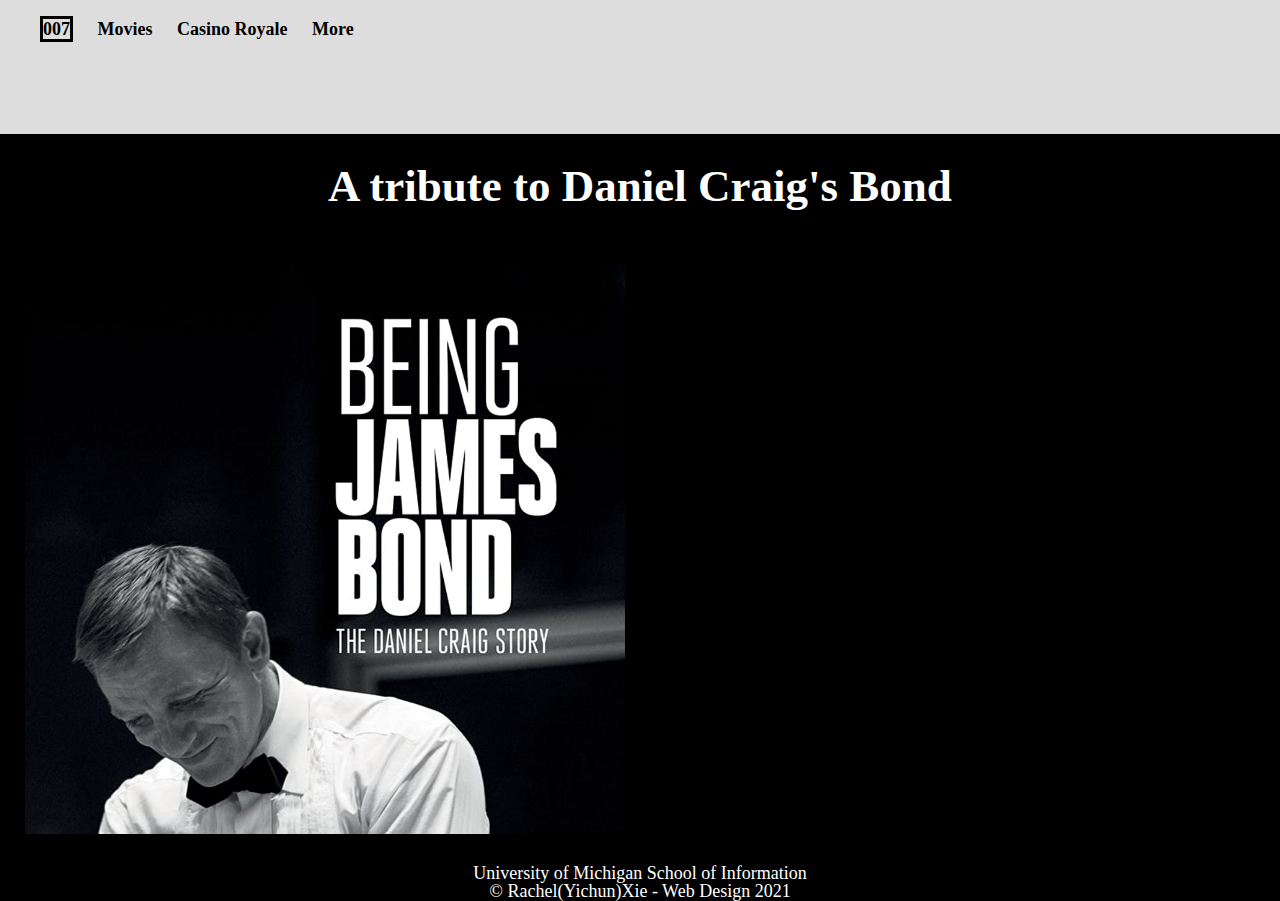
==== index.html @ 3d625bf9 "Add files via upload" ====
<!DOCTYPE html>
<html lang="en">
  <head>
    <meta charset="utf-8">
    <meta name="viewport" content="width=device-width, initial-scale=1.0">

    <link rel="stylesheet" type="text/css" href="css/html5reset.css">
    <link rel="stylesheet" type="text/css" href="css/style.css">
   

    <title>007</title>
  </head>
 
  
  <body>
    <div class="skip"><a href="#skip">Skip to Main Content</a></div>
    <nav>
        <ul>
            <li><a class="current" href="index.html">007</a></li>
            <li><a href="movies.html">Movies</a></li>
            <li><a href="casinoroyal.html">Casino Royale</a></li>
            <li><a href="more.html">More</a></li>
        </ul>
      </nav>
  <main class="container">
    <header id="main3" >
    <h1 id="skip">A tribute to Daniel Craig's Bond</h1>
    <div class="scene"> 
      <img  src="images/beingjb.png" alt="" />
    
    </header>
     

  </main>
  <footer>
      <p>University of Michigan School of Information <br/>
        &copy; Rachel(Yichun)Xie - Web Design 2021</p>
  </footer>
  </body>
</html>
---- css/style.css ----
html{
    scroll-behavior: smooth;
}

body{
  background-color: black;
  font-size: 18px;
  margin: 0;
  padding: 0;
  color: white;
  min-height: 100vh;
  display: grid;
  grid-template-rows: auto 1fr auto;
  
}



h1{
  font-size: 45px;
  line-height: 1;
  padding: 30px 0;
  text-align: center;
  color: white;
}

h2{
  font-size: 22px;
  line-height: 1.5;
  color: white;
  

}

nav ul{
  list-style-type: none;
}

nav li{
  display: inline;
  padding-right: 20px;
}

nav{
  background-color: #ddd;
  padding: 20px 40px;    
  text-align: left;   
}

header p{
  color: white;
  font-size: 20px;
  padding: 0 30px 20px 50px;
  text-align: left;
}

footer{
    
  background-color: black;
  color: white;
  padding-top: 30px;
  text-align: center;
}



nav a{
  color: black;
  font-weight: bold;
  
  text-decoration: none;
}
 
/* Requirement 2 code here*/
nav a:hover {
  text-decoration: underline;
  text-decoration-color: gold;
  
}
  


.current{
  border-color: black;
  border-style: solid;

}




.container{
  
  display:grid;
  grid-template-columns: 1fr 5fr 1fr;
  grid-template-rows: auto;
  grid-row-gap: 15px;
}


header{
  background-position: center; /* Parallax effect */
  color: white;
  height: 750px; /* Parallax effect */
  
  display: grid;
  
  grid-column: 1/ -1; 
  grid-row: 1/ span 1;
  
}



#main{
    position:static;
    color: white;
    height: 700px;
}

#main2{
    height: 100px;
}


#main3{
    height: 700px;
    
}

#bodytext{
  display: block;
    color: gray;
    text-align: center;
    
}

#bodytext2{
  display: block;
    color: gray;
    text-align: center;
    text-decoration: underline;


}


.scene{
    display: flex;
    flex-wrap: wrap;
    justify-content: center;
    align-items: center;
    flex-flow: column;
    flex-direction: column;
    margin: auto;

  }
 
    

.scene > img{
    display: block;
    border: none;
    margin: 10px;
    width:400px;
   
    
  }

.scene > p{

  font-family: sans-serif;
  padding-left: 50px;
  padding-right: 50px;


}
  
.scene > h2{

  padding-left: 25px;
  padding-right: 25px;

}

#para{
  padding-bottom: 50px;

  

}

.container > h2{

  display: grid;
  justify-content: center;

}

.skip a{
  background: white;
  left: 0;
  padding: 6px;
  -webkit-transition: top 1s ease-out;
  transition: top 1s ease-out;
  z-index: 1;

  
  position: absolute;
  top: -40px;

}


@media screen and (min-width: 900px){
  header{
    display: flex;
    flex-direction: column;
    justify-content: space-around;

  }
  .nav{
    display: flex;
    flex-direction: row;
    padding: 15px;

  }
  
  .scene{
    display: grid;
    grid-column-start: 1/ -1;
    grid-column-gap: 15px;
    grid-template-columns: 3fr 5fr;
    margin: auto;
    padding: 15px;
    overflow: scroll;
   
  
  }

  
.scene > p{
  font-size: 20px;
  width: 300px;



}
  .scene > img{

    display: inline-block;
    border: none;
    margin: 10px;
    width:600px;

  }

  .scene > iframe{
    width: 600px;
    height: 400px;




  }


}
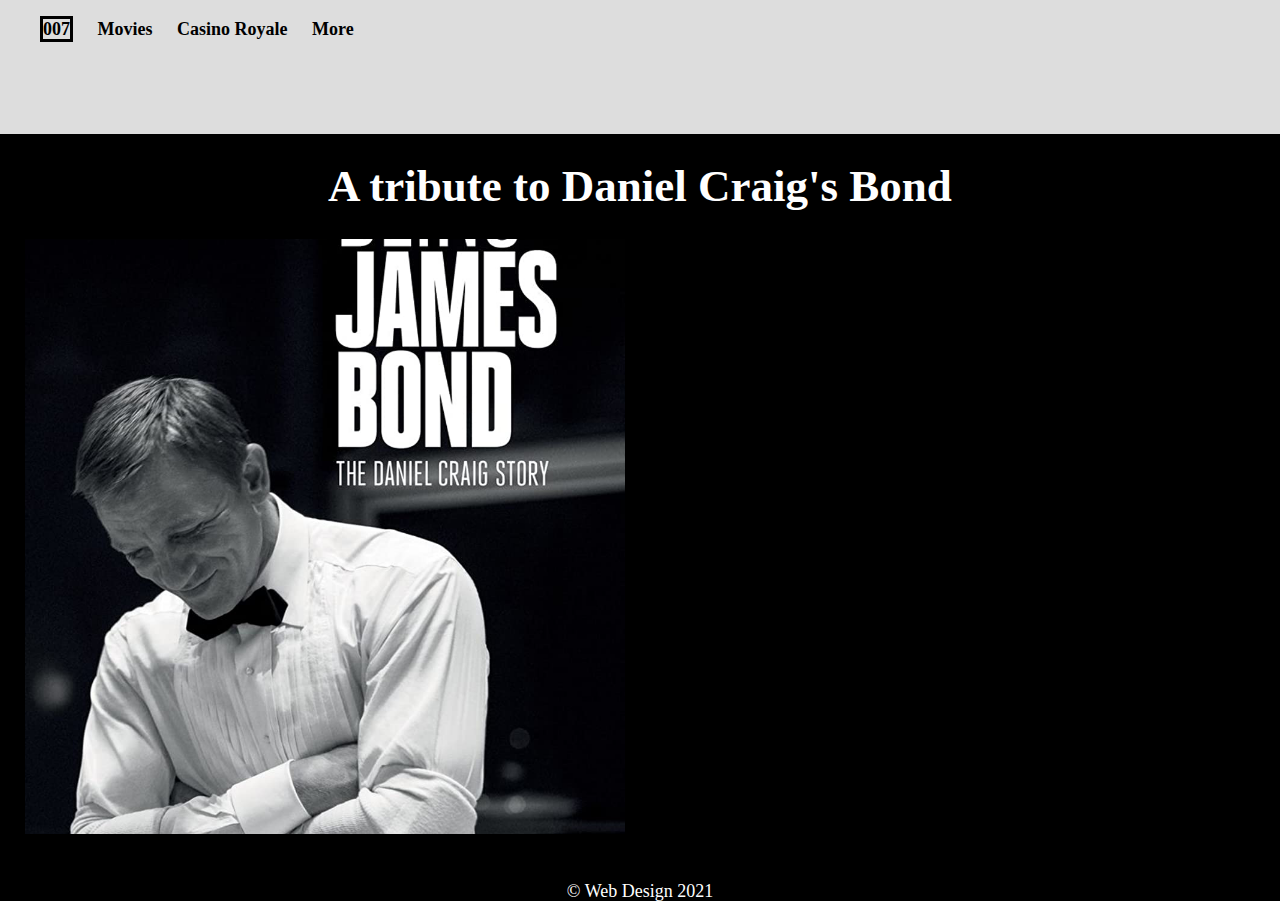
==== commit ad8c5566: "c" ====
--- a/index.html
+++ b/index.html
@@ -33,8 +33,8 @@
 
   </main>
   <footer>
-      <p>University of Michigan School of Information <br/>
-        &copy; Rachel(Yichun)Xie - Web Design 2021</p>
+      <p> <br/>
+        &copy; Web Design 2021</p>
   </footer>
   </body>
 </html>
--- a/css/style.css
+++ b/css/style.css
@@ -92,7 +92,7 @@
 .container{
   
   display:grid;
-  grid-template-columns: 1fr 5fr 1fr;
+  grid-template-columns: 100%;
   grid-template-rows: auto;
   grid-row-gap: 15px;
 }
@@ -141,9 +141,13 @@
     text-align: center;
     text-decoration: underline;
 
-
-}
-
+}
+
+#bodytext3{
+  display: block;
+    text-align: center;
+    
+}
 
 .scene{
     display: flex;
@@ -185,9 +189,6 @@
 
 #para{
   padding-bottom: 50px;
-
-  
-
 }
 
 .container > h2{
@@ -212,7 +213,7 @@
 }
 
 
-@media screen and (min-width: 900px){
+@media screen and (min-width: 800px){
   header{
     display: flex;
     flex-direction: column;
@@ -230,15 +231,26 @@
     display: grid;
     grid-column-start: 1/ -1;
     grid-column-gap: 15px;
-    grid-template-columns: 3fr 5fr;
+    grid-template-columns: 1fr 1fr;
+    align-content: center;
     margin: auto;
     padding: 15px;
     overflow: scroll;
    
-  
-  }
-
-  
+  }
+
+  .container{
+  
+    display:grid;
+    grid-template-columns: 100%;
+    grid-template-rows: auto;
+    grid-row-gap: 15px;
+  }
+
+
+
+
+
 .scene > p{
   font-size: 20px;
   width: 300px;
@@ -259,9 +271,6 @@
     width: 600px;
     height: 400px;
 
-
-
-
   }
 
 
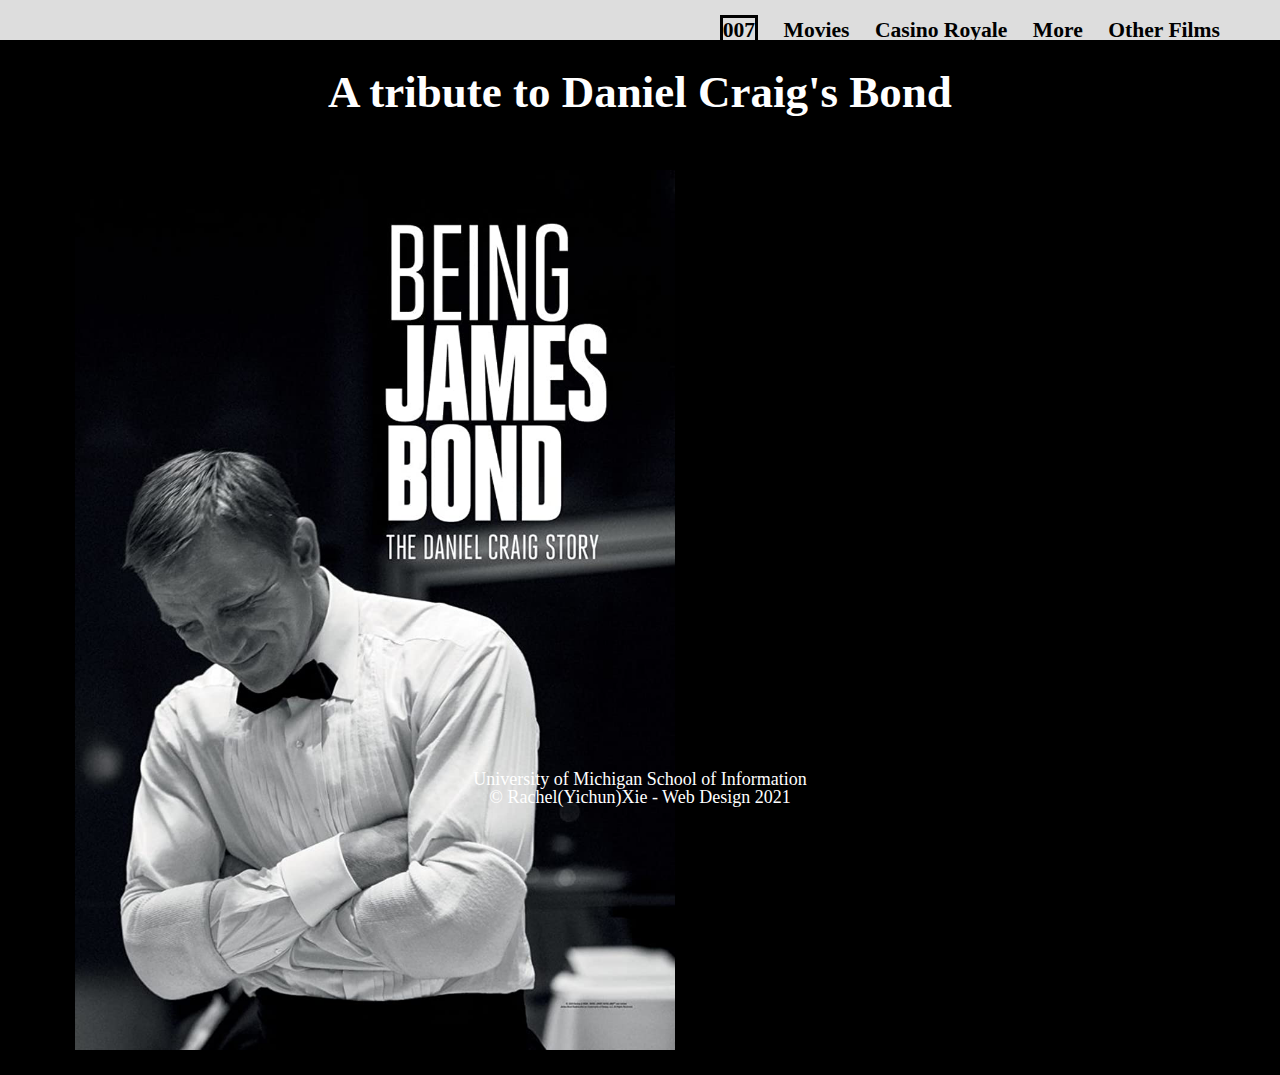
==== commit cc295aaf: "c" ====
--- a/index.html
+++ b/index.html
@@ -20,21 +20,25 @@
             <li><a href="movies.html">Movies</a></li>
             <li><a href="casinoroyal.html">Casino Royale</a></li>
             <li><a href="more.html">More</a></li>
+            <li><a href="Other.html">Other Films</a></li>
         </ul>
       </nav>
-  <main class="container">
+  <main>
     <header id="main3" >
     <h1 id="skip">A tribute to Daniel Craig's Bond</h1>
-    <div class="scene"> 
-      <img  src="images/beingjb.png" alt="" />
+    <div class="scene" > 
+      <img src="images/beingjb.png" alt="" />
+      
+
+    </div>
     
     </header>
      
 
   </main>
   <footer>
-      <p> <br/>
-        &copy; Web Design 2021</p>
+      <p>University of Michigan School of Information <br/>
+        &copy; Rachel(Yichun)Xie - Web Design 2021</p>
   </footer>
   </body>
 </html>
--- a/css/style.css
+++ b/css/style.css
@@ -9,9 +9,9 @@
   padding: 0;
   color: white;
   min-height: 100vh;
-  display: grid;
+  /* display: grid;
   grid-template-rows: auto 1fr auto;
-  
+   */
 }
 
 
@@ -34,6 +34,7 @@
 
 nav ul{
   list-style-type: none;
+
 }
 
 nav li{
@@ -89,24 +90,11 @@
 
 
 
-.container{
-  
-  display:grid;
-  grid-template-columns: 100%;
-  grid-template-rows: auto;
-  grid-row-gap: 15px;
-}
-
-
 header{
   background-position: center; /* Parallax effect */
   color: white;
   height: 750px; /* Parallax effect */
   
-  display: grid;
-  
-  grid-column: 1/ -1; 
-  grid-row: 1/ span 1;
   
 }
 
@@ -140,7 +128,9 @@
     color: gray;
     text-align: center;
     text-decoration: underline;
-
+    font-family: Verdana, Geneva, Tahoma, sans-serif;
+    text-decoration-style: double;
+   
 }
 
 #bodytext3{
@@ -150,23 +140,69 @@
 }
 
 .scene{
-    display: flex;
+
+  display: flex;
+  flex-wrap: wrap;
+  justify-content: center;
+  align-items: center;
+  flex-flow: column;
+  flex-direction: column;
+  margin: auto;
+  padding-right: 30px;
+  padding-left: 30px;
+  
+  padding-top: 20px;
+  padding-bottom: 20px;
+  padding-left: 20px;
+  padding-right: 20px;
+
+
+  
+
+
+    /* display: grid;
     flex-wrap: wrap;
     justify-content: center;
     align-items: center;
+    margin-bottom: 70px;
     flex-flow: column;
     flex-direction: column;
+    margin: auto; */
+
+    /* display: grid;
+    grid-template-columns: 1.5fr 1fr;
+    grid-column: 1/4;
+    grid-row: auto;
+    grid-column-gap: 20px;
     margin: auto;
-
-  }
- 
-    
+    padding: 15px;
+    overflow: scroll; */
+
+
+
+
+}
+
+   
+    
+
+/* #cover{
+
+  display: flex;
+  justify-content: space-around;
+
+} */
 
 .scene > img{
-    display: block;
+    display: grid;
     border: none;
     margin: 10px;
-    width:400px;
+    border: lightslategrey;
+
+    max-width: 500px;
+    padding-left: 50px;
+    padding-right: 50px;
+
    
     
   }
@@ -176,6 +212,8 @@
   font-family: sans-serif;
   padding-left: 50px;
   padding-right: 50px;
+  border-style: dashed;
+  
 
 
 }
@@ -187,15 +225,12 @@
 
 }
 
-#para{
-  padding-bottom: 50px;
-}
-
-.container > h2{
-
-  display: grid;
-  justify-content: center;
-
+
+
+
+.moreflex > iframe{
+  width:480px;
+  height:300px;
 }
 
 .skip a{
@@ -212,66 +247,124 @@
 
 }
 
-
-@media screen and (min-width: 800px){
-  header{
+.moreflex{
+
     display: flex;
     flex-direction: column;
-    justify-content: space-around;
-
-  }
-  .nav{
-    display: flex;
-    flex-direction: row;
-    padding: 15px;
-
-  }
+    align-content: center;
+    justify-content: center;
+    align-items: center;
+    padding-top: 20px;
+    padding-bottom: 20px;
+    padding-left: 20px;
+    padding-right: 20px;
+    flex-flow: column;
+}
+
+#para{
+
+  color:  cornsilk;
+  font-family: sans-serif;
+  text-align: center;
+  padding-bottom: 50px;
+  border-style: dashed;
+
+
+
+}
+
+
+/* .flip-card {
+  background-color: transparent;
+  width: 300px;
+  height: 200px;
+  border: 1px solid #f1f1f1;
+  perspective: 1000px;
+  min-width: 500px;
+  padding-left: 50px;
+  padding-right: 50px; */
+
+
+
+@media screen and (min-width: 800px){
   
   .scene{
+
     display: grid;
-    grid-column-start: 1/ -1;
-    grid-column-gap: 15px;
-    grid-template-columns: 1fr 1fr;
+    grid-template-columns: 1.5fr 1fr;
+    grid-template-rows: auto;
+    grid-column-gap: 20px;
+    justify-content: center;
     align-content: center;
+    align-items: center;
+    grid-template-columns: repeat(auto-fill);
+    grid-gap: 10px;
     margin: auto;
     padding: 15px;
-    overflow: scroll;
+    overflow: hidden;
    
   }
 
-  .container{
-  
-    display:grid;
-    grid-template-columns: 100%;
-    grid-template-rows: auto;
-    grid-row-gap: 15px;
-  }
-
-
-
+
+
+.scene > img{
+
+  margin:10px;
+  min-width: 600px;
+  
+}
 
 
 .scene > p{
   font-size: 20px;
-  width: 300px;
-
-
-
-}
-  .scene > img{
-
-    display: inline-block;
-    border: none;
-    margin: 10px;
-    width:600px;
-
-  }
-
-  .scene > iframe{
-    width: 600px;
-    height: 400px;
-
-  }
-
-
-}+
+}
+  
+  .moreflex > iframe{
+    width: 650px;
+    height: 450px;
+
+  }
+
+  nav ul{
+    
+    float: right;
+    font-size: larger;
+    
+  }
+
+}
+
+
+@media screen and (min-width: 1200px){
+  .moreflex {
+
+  /* display: flex;
+  flex-flow: row;
+  flex-wrap: wrap;
+  justify-content: center;
+  align-items: center;
+  flex-flow: column;
+  flex-direction: column;
+  margin: auto; 
+  } */
+
+
+
+
+  .moreflex > iframe{
+    width: 730px;
+    height: 520px;
+  }
+
+
+  nav ul{
+    
+    float: right;
+    font-size: larger;
+    
+  }
+
+
+
+  }}}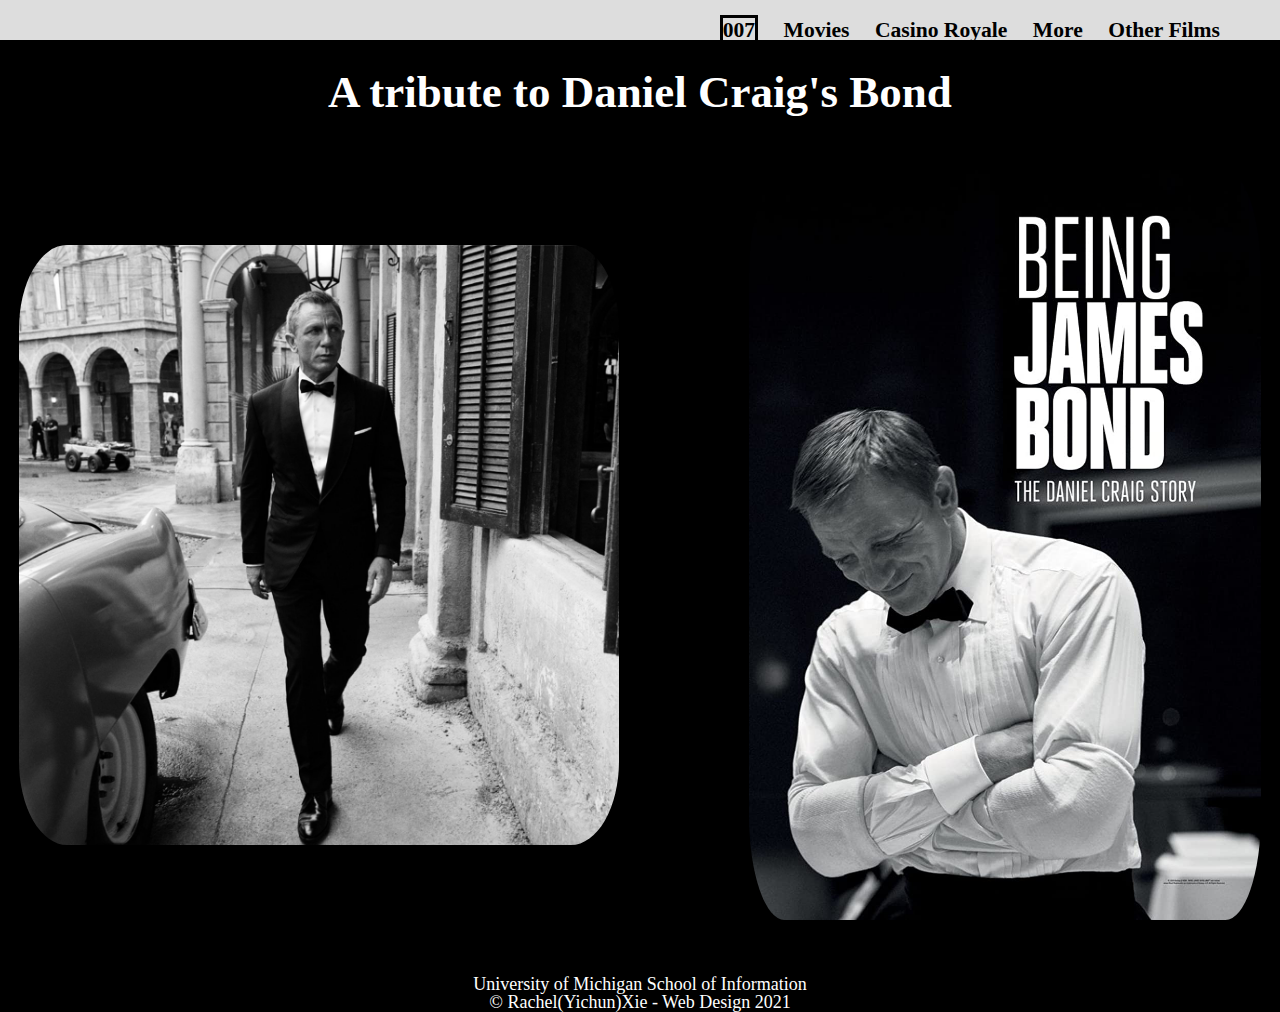
==== commit 1b2edbf9: "fix" ====
--- a/index.html
+++ b/index.html
@@ -24,15 +24,18 @@
         </ul>
       </nav>
   <main>
-    <header id="main3" >
-    <h1 id="skip">A tribute to Daniel Craig's Bond</h1>
-    <div class="scene" > 
-      <img src="images/beingjb.png" alt="" />
+    <header  >
+    <h1 id="skip">A tribute to Daniel Craig's Bond</h1>  </header>
+    <div class="scene"> 
+      <img src="images/dark.png" alt="" /><img src="images/beingjb.png" alt="" />
       
-
+      
+      
+      
+ 
     </div>
-    
-    </header>
+   
+  
      
 
   </main>
--- a/css/style.css
+++ b/css/style.css
@@ -93,7 +93,7 @@
 header{
   background-position: center; /* Parallax effect */
   color: white;
-  height: 750px; /* Parallax effect */
+  height: auto; 
   
   
 }
@@ -184,6 +184,7 @@
 }
 
    
+
     
 
 /* #cover{
@@ -202,6 +203,7 @@
     max-width: 500px;
     padding-left: 50px;
     padding-right: 50px;
+    border-radius: 14%;
 
    
     
@@ -259,15 +261,17 @@
     padding-left: 20px;
     padding-right: 20px;
     flex-flow: column;
+    
 }
 
 #para{
 
-  color:  cornsilk;
+  color:cornsilk;
   font-family: sans-serif;
   text-align: center;
   padding-bottom: 50px;
   border-style: dashed;
+  
 
 
 
@@ -286,14 +290,14 @@
 
 
 
-@media screen and (min-width: 800px){
+@media screen and (min-width: 700px){
   
   .scene{
 
     display: grid;
     grid-template-columns: 1.5fr 1fr;
     grid-template-rows: auto;
-    grid-column-gap: 20px;
+    grid-column-gap: 3px;
     justify-content: center;
     align-content: center;
     align-items: center;
@@ -310,7 +314,8 @@
 .scene > img{
 
   margin:10px;
-  min-width: 600px;
+  max-width: 450px;
+  
   
 }
 
@@ -329,14 +334,14 @@
   nav ul{
     
     float: right;
-    font-size: larger;
-    
-  }
-
-}
-
-
-@media screen and (min-width: 1200px){
+    font-size:large;
+    
+  }
+
+}
+
+
+@media screen and (min-width: 1000px){
   .moreflex {
 
   /* display: flex;
@@ -350,7 +355,7 @@
   } */
 
 
-
+  }
 
   .moreflex > iframe{
     width: 730px;
@@ -365,6 +370,18 @@
     
   }
 
-
-
-  }}}+  .scene > img{
+
+    
+    max-width: 600px;
+    max-height: 750px;
+    
+    
+  }
+  nav ul{
+    
+    font-size:larger;
+    
+  }
+
+}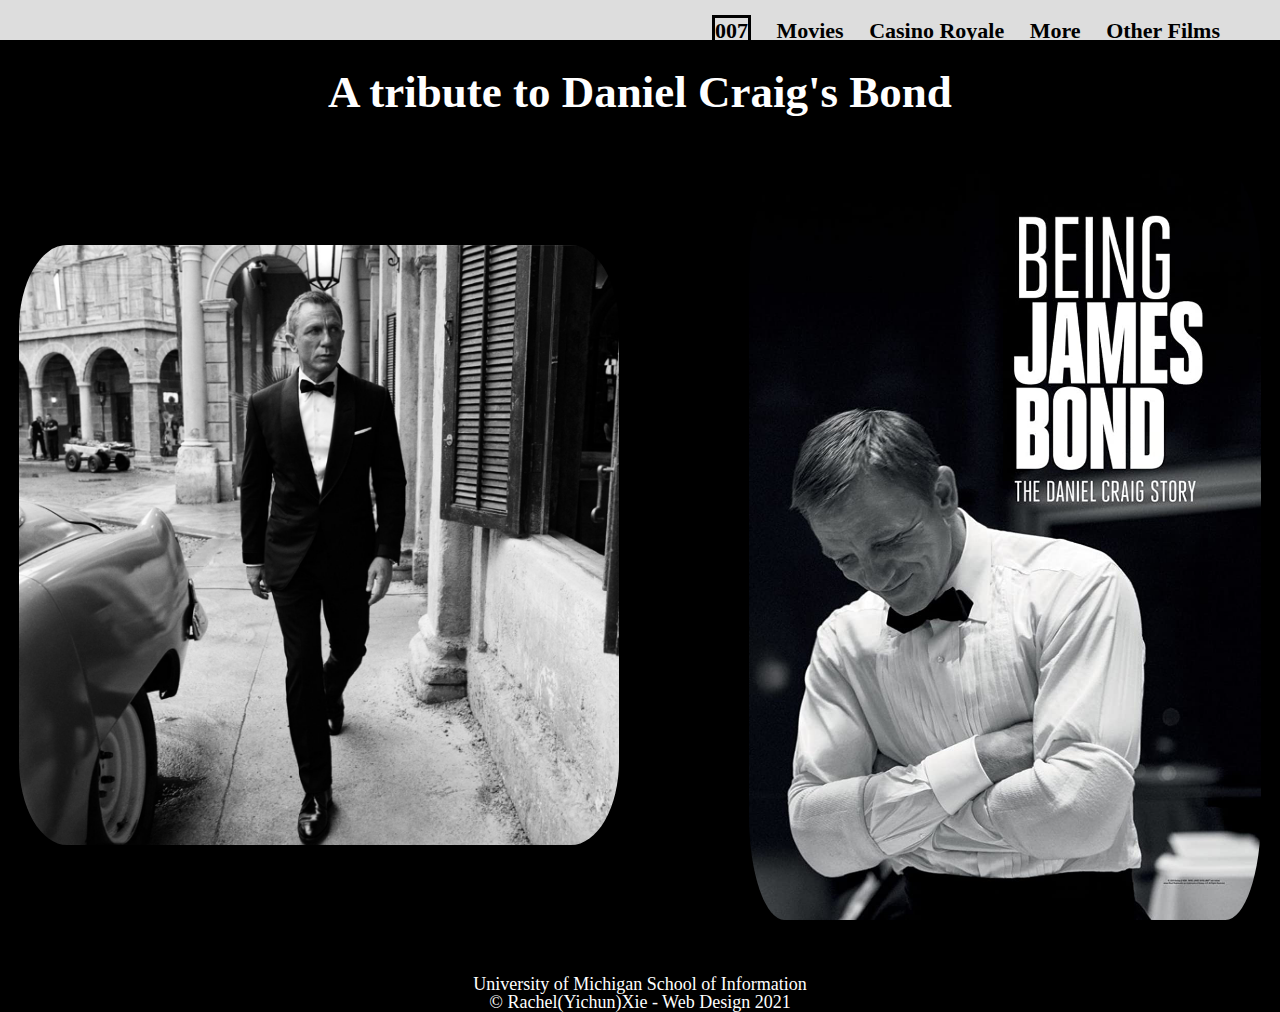
==== commit 46f0b98a: "ex" ====
--- a/index.html
+++ b/index.html
@@ -26,11 +26,14 @@
   <main>
     <header  >
     <h1 id="skip">A tribute to Daniel Craig's Bond</h1>  </header>
-    <div class="scene"> 
-      <img src="images/dark.png" alt="" /><img src="images/beingjb.png" alt="" />
-      
-      
-      
+   
+
+       <div class="scene"> 
+      <img src="images/dark.png" alt="007 in suit walking in street" />
+      <img src="images/beingjb.png" alt="007 in white shirt laughing" />
+
+
+     
       
  
     </div>
--- a/css/style.css
+++ b/css/style.css
@@ -97,6 +97,70 @@
   
   
 }
+
+
+.flip-card {
+  background-color: transparent;
+  width: 400px;
+  height: 600px;
+  position: relative;
+ 
+  border-radius: 14%;
+
+  perspective: 1000px; /* Remove this if you don't want the 3D effect */
+}
+
+/* This container is needed to position the front and back side */
+.flip-card-inner {
+  /* position: relative; */
+  
+  text-align: center;
+  transition: transform 0.8s;
+  transform-style: preserve-3d;
+}
+
+/* Do an horizontal flip when you move the mouse over the flip box container */
+.flip-card:hover .flip-card-inner {
+  transform: rotateY(180deg);
+}
+
+/* Position the front and back side */
+.flip-card-front, .flip-card-back {
+  position: absolute;
+  width: 100%;
+  height: 100%;
+  -webkit-backface-visibility: hidden; /* Safari */
+  backface-visibility: hidden;
+}
+
+/* Style the front side (fallback if image is missing) */
+.flip-card-front {
+  background-color: #bbb;
+  color: black;
+}
+
+/* Style the back side */
+.flip-card-back {
+  background-color:lightslategrey;
+  color: white;
+  transform: rotateY(180deg);
+}
+
+
+
+
+
+#logo{
+  animation-name: logo;
+  animation-duration: 5s;
+
+}
+
+@keyframes logo{
+from {opacity: 0.0; width: 50px;}
+to {opacity: 1.0; width: 425px;} 
+}	
+
 
 
 
@@ -215,6 +279,7 @@
   padding-left: 50px;
   padding-right: 50px;
   border-style: dashed;
+  font-size: larger;
   
 
 
@@ -271,6 +336,7 @@
   text-align: center;
   padding-bottom: 50px;
   border-style: dashed;
+  font-size: larger;
   
 
 
@@ -309,6 +375,11 @@
    
   }
 
+  @media screen and (prefers-reduced-motion: reduce){
+		#logo{
+             animation: none;
+		}
+	  }
 
 
 .scene > img{
@@ -334,7 +405,7 @@
   nav ul{
     
     float: right;
-    font-size:large;
+    font-size: 18px;
     
   }
 
@@ -342,20 +413,7 @@
 
 
 @media screen and (min-width: 1000px){
-  .moreflex {
-
-  /* display: flex;
-  flex-flow: row;
-  flex-wrap: wrap;
-  justify-content: center;
-  align-items: center;
-  flex-flow: column;
-  flex-direction: column;
-  margin: auto; 
-  } */
-
-
-  }
+ 
 
   .moreflex > iframe{
     width: 730px;
@@ -363,13 +421,6 @@
   }
 
 
-  nav ul{
-    
-    float: right;
-    font-size: larger;
-    
-  }
-
   .scene > img{
 
     
@@ -380,8 +431,28 @@
   }
   nav ul{
     
-    font-size:larger;
-    
+    font-size: 22px;
+    
+  }
+
+
+  .parallax {
+    /* The image used */
+    background-image: url("imgages_parallex.png");
+  
+    /* Full height */
+    height: 100%;
+  
+    /* Create the parallax scrolling effect */
+    background-attachment: fixed;
+    background-position: center;
+    background-repeat: no-repeat;
+    background-size: cover;
+  }
+
+
+  .parallax {
+    background-attachment: scroll;
   }
 
 }